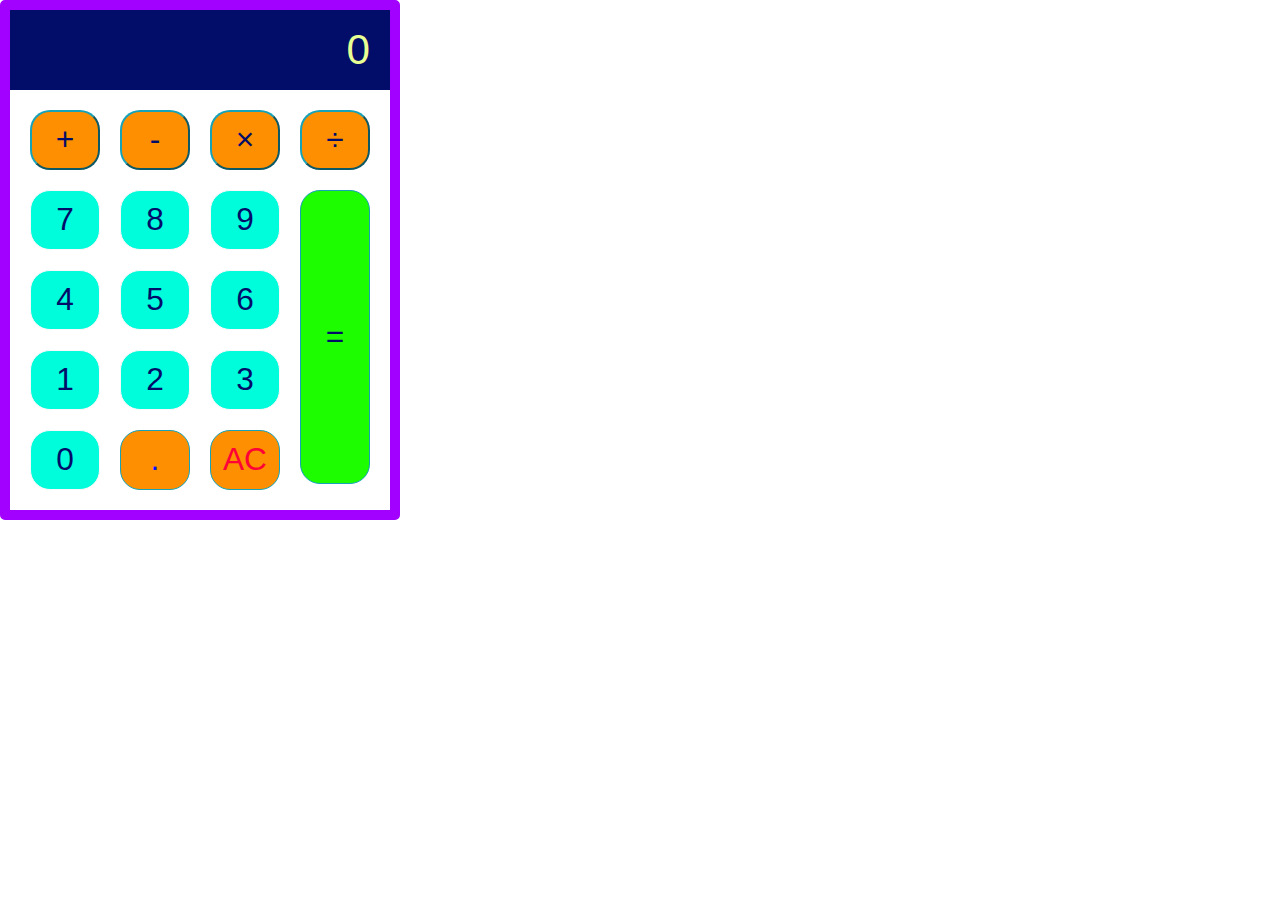
==== Javascript Calculator/index.html @ 4552983b "js calc using bootstrap" ====
<!DOCTYPE html>
<html lang="en">
<head>
    <meta charset="UTF-8">
    <meta name="viewport" content="width=device-width, initial-scale=1.0">
    <link rel="stylesheet" href="https://cdn.jsdelivr.net/npm/bootstrap@4.3.1/dist/css/bootstrap.min.css" integrity="sha384-ggOyR0iXCbMQv3Xipma34MD+dH/1fQ784/j6cY/iJTQUOhcWr7x9JvoRxT2MZw1T" crossorigin="anonymous">
    <link rel="stylesheet" type="text/css" href="style.css">
    <title>JavaScript Calculator</title>
</head>
<body>
    <div class="center">
            <div class="calculator card">
                <input id="display" type="text" class="calculator-screen z-depth-1" value="" disabled />
            
            <div class="calculator-keys">               
                <button id ="add" type="button" class="operator btn-outline-info" value="+">+</button>
                <button id="subtract" type="button" class="operator btn-outline-info" value="-">-</button>
                <button id="multiply" type="button" class="operator btn-outline-info" value="*">&times;</button>
                <button id="divide" type="button" class="operator btn-outline-info" value="/">&divide;</button>
            
                <button id="seven" type="button" value="7" class="btn btn-light">7</button>
                <button id="eight" type="button" value="8" class="btn btn-light">8</button>
                <button id="nine" type="button" value="9" class="btn btn-light">9</button>     
                <button id="four" type="button" value="4" class="btn btn-light">4</button>
                <button id="five" type="button" value="5" class="btn btn-light">5</button>
                <button id="six" type="button" value="6" class="btn btn-light">6</button>          
                <button id="one" type="button" value="1" class="btn btn-light">1</button>
                <button id="two" type="button" value="2" class="btn btn-light">2</button>
                <button id="three" type="button" value="3" class="btn btn-light">3</button>            
                <button id="zero" type="button" value="0" class="btn btn-light">0</button>

                <button id="decimal" type="button" class="decimal function btn btn-outline-info" value=".">.</button>
                <button id="clear" type="button" class="all-clear function btn btn-outline-info" value="all-clear">AC</button>
                <button id="equals" type="button" class="equals operator btn btn-outline-info" value="=">=</button>
            </div>
        </div>
    </div>
    <script src="scripts.js"></script>
</body>
</html>
---- Javascript Calculator/style.css ----
html {
    font-size: 66%;
    box-sizing: border-box;
}

*,
*::before,
*::after {
    margin: 0;
    padding: 0;
    box-sizing: inherit;
}

center {
    display: flex;
    justify-content: center;
    align-items: center;
    height: 100vh;
}

.calculator {
    border: 10px solid #a201ff;
    border-radius: 5px;
    width: 400px;
}

.calculator-screen {
    width: 100%;
    height: 80px;
    border: none;
    background-color: #020c69;
    color: #e8ff93;
    text-align: right;
    padding-right: 20px;
    padding-left: 10px;
    font-size: 4rem;
}

button {
    height: 60px;
    font-size: 3rem!important;
    border-radius: 20px;
}

.operator {
    background-color: #fd8f00;
    color: #020c69;
    border-radius: 20px;
}


.calculator-keys {
    display: grid;
    grid-template-columns: repeat(4, 1fr);
    grid-gap: 20px;
    padding: 20px;
    border-radius: 20px;
}

.btn {
    background-color: #00fddb;
    color: #020c69;
    border-radius: 20px;
}

.equals {
    height: 98%;
    grid-area: 2 / 4 / 6 / 5;
    background-color: #1efd00;
    color: #020c69;
}

.all-clear {
    background-color: #fd8f00;
    color: #ff0037;
    border-radius: 20px;
}

.decimal {
    background-color: #fd8f00;
    color: #0011ff;
    border-radius: 20px;
}
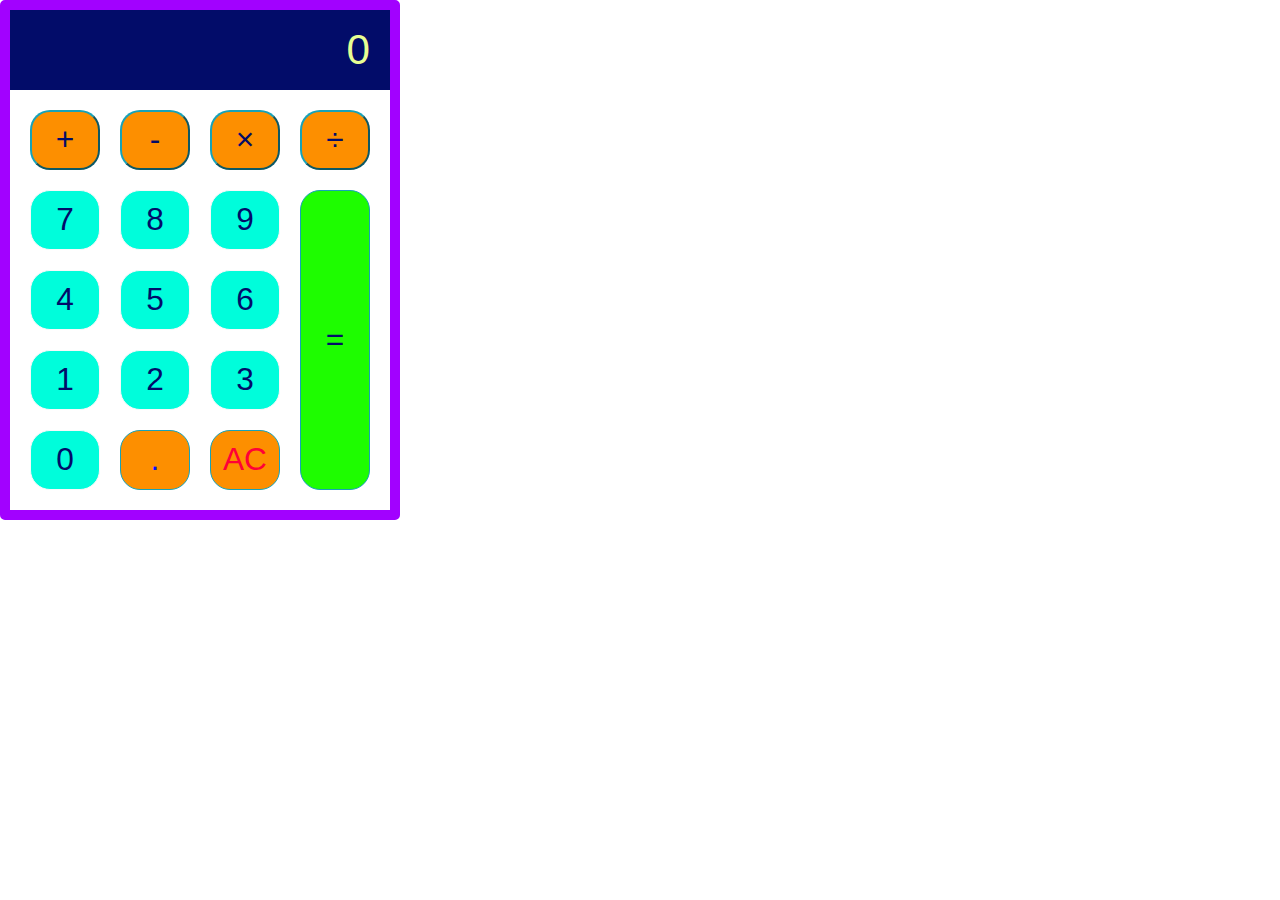
==== commit 1be6a678: "update" ====
--- a/Javascript Calculator/index.html
+++ b/Javascript Calculator/index.html
@@ -5,6 +5,7 @@
     <meta name="viewport" content="width=device-width, initial-scale=1.0">
     <link rel="stylesheet" href="https://cdn.jsdelivr.net/npm/bootstrap@4.3.1/dist/css/bootstrap.min.css" integrity="sha384-ggOyR0iXCbMQv3Xipma34MD+dH/1fQ784/j6cY/iJTQUOhcWr7x9JvoRxT2MZw1T" crossorigin="anonymous">
     <link rel="stylesheet" type="text/css" href="style.css">
+    <script scr="https://ajax.googleapis.com/ajax/libs/jquery/3.4.1/jquery.min.js"></script>
     <title>JavaScript Calculator</title>
 </head>
 <body>
--- a/Javascript Calculator/style.css
+++ b/Javascript Calculator/style.css
@@ -1,83 +1,83 @@
 html {
-    font-size: 66%;
-    box-sizing: border-box;
+  font-size: 66%;
+  box-sizing: border-box;
 }
 
 *,
 *::before,
 *::after {
-    margin: 0;
-    padding: 0;
-    box-sizing: inherit;
+  margin: 0;
+  padding: 0;
+  box-sizing: inherit;
 }
 
 center {
-    display: flex;
-    justify-content: center;
-    align-items: center;
-    height: 100vh;
+  display: flex;
+  justify-content: center;
+  align-items: center;
+  height: 100vh;
 }
 
 .calculator {
-    border: 10px solid #a201ff;
-    border-radius: 5px;
-    width: 400px;
+  border: 10px solid #a201ff;
+  border-radius: 5px;
+  width: 400px;
 }
 
 .calculator-screen {
-    width: 100%;
-    height: 80px;
-    border: none;
-    background-color: #020c69;
-    color: #e8ff93;
-    text-align: right;
-    padding-right: 20px;
-    padding-left: 10px;
-    font-size: 4rem;
+  width: 100%;
+  height: 80px;
+  border: none;
+  background-color: #020c69;
+  color: #e8ff93;
+  text-align: right;
+  padding-right: 20px;
+  padding-left: 10px;
+  font-size: 4rem;
 }
 
 button {
-    height: 60px;
-    font-size: 3rem!important;
-    border-radius: 20px;
+  height: 60px;
+  font-size: 3rem!important;
+  border-radius: 20px;
 }
 
 .operator {
-    background-color: #fd8f00;
-    color: #020c69;
-    border-radius: 20px;
+  background-color: #fd8f00;
+  color: #020c69;
+  border-radius: 20px;
 }
 
 
 .calculator-keys {
-    display: grid;
-    grid-template-columns: repeat(4, 1fr);
-    grid-gap: 20px;
-    padding: 20px;
-    border-radius: 20px;
+  display: grid;
+  grid-template-columns: repeat(4, 1fr);
+  grid-gap: 20px;
+  padding: 20px;
+  border-radius: 20px;
 }
 
 .btn {
-    background-color: #00fddb;
-    color: #020c69;
-    border-radius: 20px;
+  background-color: #00fddb;
+  color: #020c69;
+  border-radius: 20px;
 }
 
 .equals {
-    height: 98%;
-    grid-area: 2 / 4 / 6 / 5;
-    background-color: #1efd00;
-    color: #020c69;
+  height: 100%;
+  grid-area: 2 / 4 / 6 / 5;
+  background-color: #1efd00;
+  color: #020c69;
 }
 
 .all-clear {
-    background-color: #fd8f00;
-    color: #ff0037;
-    border-radius: 20px;
+  background-color: #fd8f00;
+  color: #ff0037;
+  border-radius: 20px;
 }
 
 .decimal {
-    background-color: #fd8f00;
-    color: #0011ff;
-    border-radius: 20px;
-}
+  background-color: #fd8f00;
+  color: #0011ff;
+  border-radius: 20px;
+}